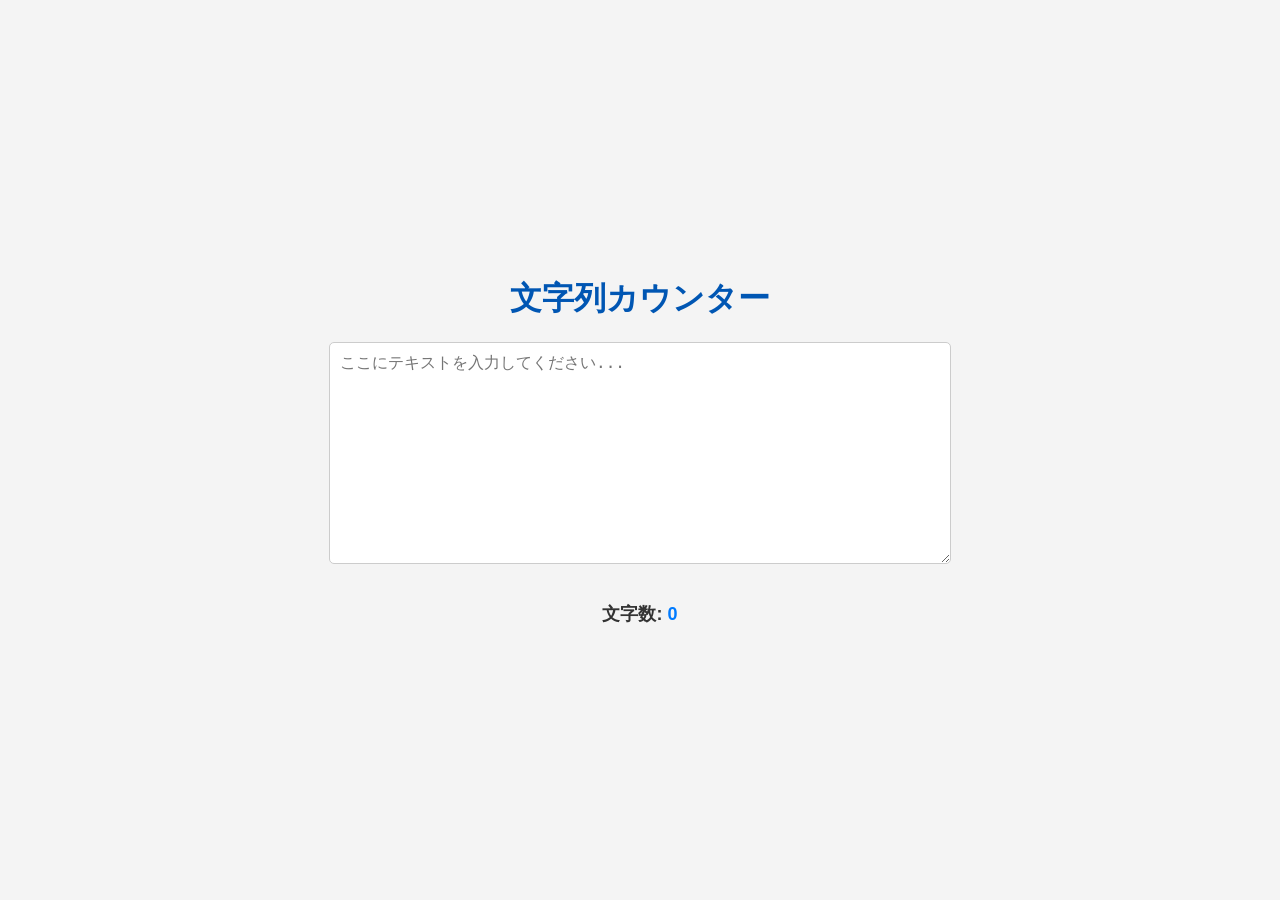
==== index.html @ 97041d7c "Updates" ====
<!DOCTYPE html>
<html lang="ja">
<head>
    <meta charset="UTF-8">
    <meta name="viewport" content="width=device-width, initial-scale=1.0">
    <title>文字列カウンター</title>
    <link rel="stylesheet" href="style.css">
</head>
<body>
    <h1>文字列カウンター</h1>
    <textarea id="textInput" placeholder="ここにテキストを入力してください..."></textarea>
    <p>文字数: <span id="charCount">0</span></p>

    <script src="script.js"></script>
</body>
</html>
---- style.css ----
body {
    font-family: Arial, sans-serif;
    display: flex;
    flex-direction: column;
    align-items: center;
    justify-content: center;
    min-height: 100vh;
    margin: 0;
    background-color: #f4f4f4;
    color: #333;
}

h1 {
    color: #0056b3;
}

textarea {
    width: 80%;
    max-width: 600px;
    height: 200px;
    padding: 10px;
    margin-bottom: 20px;
    border: 1px solid #ccc;
    border-radius: 5px;
    font-size: 16px;
    resize: vertical;
}

p {
    font-size: 18px;
    font-weight: bold;
}

span#charCount {
    color: #007bff;
}
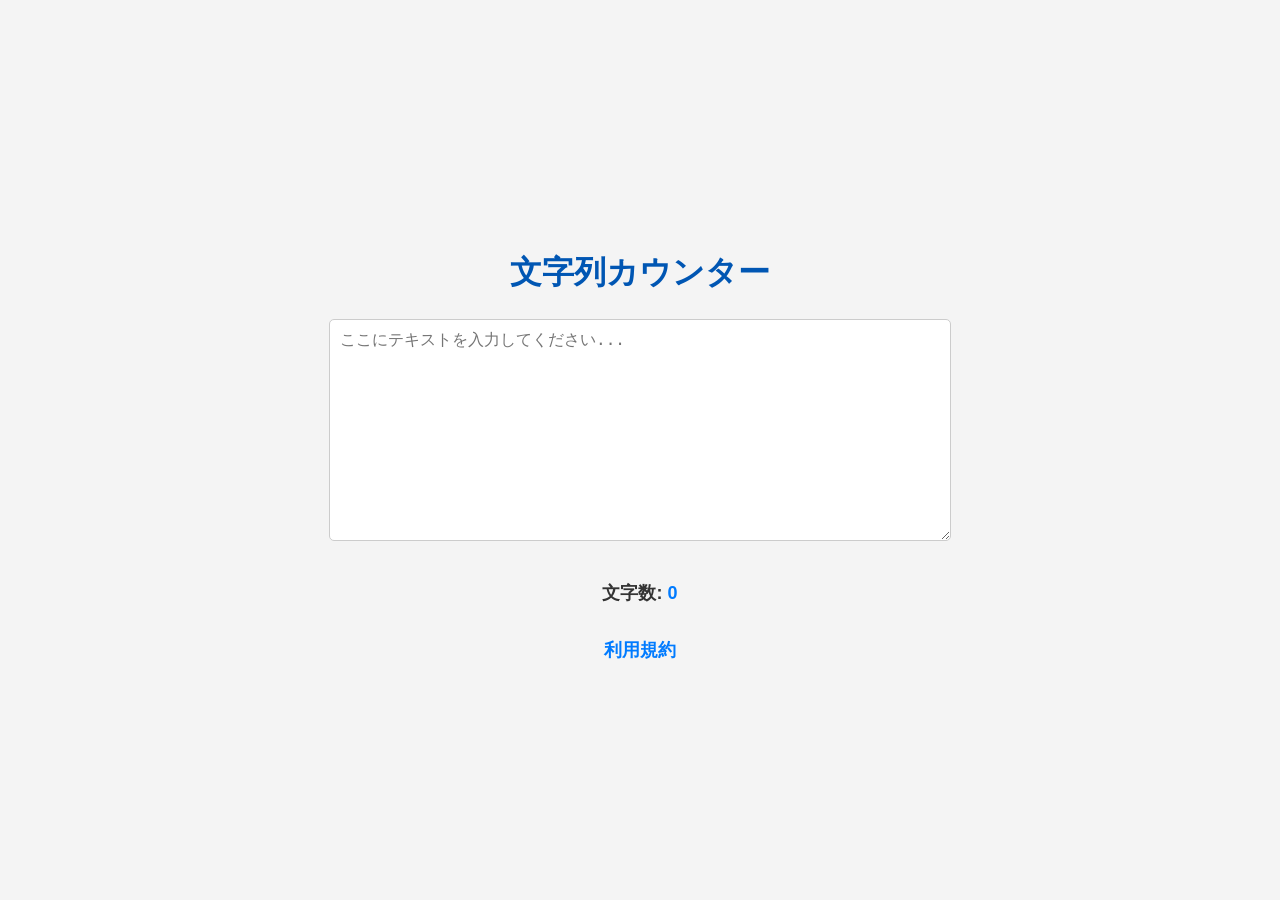
==== commit 96744735: "Updates" ====
--- a/index.html
+++ b/index.html
@@ -5,12 +5,20 @@
     <meta name="viewport" content="width=device-width, initial-scale=1.0">
     <title>文字列カウンター</title>
     <link rel="stylesheet" href="style.css">
+    <script>
+    window.dataLayer = window.dataLayer || [];
+    function gtag(){dataLayer.push(arguments);}
+    gtag('js', new Date());
+
+    gtag('config', 'G-1SNQM5GV5F');
+    </script>
 </head>
-<body>
+<body class="index-page">
     <h1>文字列カウンター</h1>
     <textarea id="textInput" placeholder="ここにテキストを入力してください..."></textarea>
     <p>文字数: <span id="charCount">0</span></p>
 
+    <p><a target="_blank" href="terms.html">利用規約</a></p>
     <script src="script.js"></script>
 </body>
 </html>
--- a/style.css
+++ b/style.css
@@ -8,13 +8,83 @@
     margin: 0;
     background-color: #f4f4f4;
     color: #333;
+    line-height: 1.6; /* 追加 */
+}
+
+header {
+    background-color: #333;
+    color: #fff;
+    padding: 1rem 0;
+    text-align: center;
+    margin-bottom: 20px;
+    width: 100%; /* 追加 */
+}
+
+main {
+    background-color: #fff;
+    padding: 20px;
+    border-radius: 8px;
+    box-shadow: 0 0 10px rgba(0, 0, 0, 0.1);
+    max-width: 800px;
+    margin: 0 auto;
+    width: 100%; /* 追加 */
+}
+
+h1, h2 {
+    color: #333;
 }
 
 h1 {
+    text-align: center;
+}
+
+h2 {
+    border-bottom: 2px solid #eee;
+    padding-bottom: 5px;
+    margin-top: 30px;
+}
+
+p {
+    margin-bottom: 10px;
+}
+
+ul, ol {
+    margin-bottom: 10px;
+    padding-left: 20px;
+}
+
+a {
+    color: #007bff;
+    text-decoration: none;
+}
+
+a:hover {
+    text-decoration: underline;
+}
+
+hr {
+    border: 0;
+    border-top: 1px solid #eee;
+    margin: 20px 0;
+}
+
+/* string-counter/src/index.html 用の既存スタイル */
+body.index-page { /* index.html の body にこのクラスを追加することを想定 */
+    display: flex;
+    flex-direction: column;
+    align-items: center;
+    justify-content: center;
+    min-height: 100vh;
+    margin: 0;
+    background-color: #f4f4f4;
+    color: #333;
+}
+
+body.index-page h1 {
     color: #0056b3;
 }
 
-textarea {
+body.index-page textarea {
     width: 80%;
     max-width: 600px;
     height: 200px;
@@ -26,11 +96,27 @@
     resize: vertical;
 }
 
-p {
+body.index-page p {
     font-size: 18px;
     font-weight: bold;
 }
 
-span#charCount {
+body.index-page span#charCount {
     color: #007bff;
 }
+
+/* terms.html 用のスタイル */
+body.terms-page { /* terms.html の body にこのクラスを追加することを想定 */
+    display: block; /* flexを解除 */
+    min-height: auto;
+    padding: 20px;
+}
+
+body.terms-page header {
+    margin-bottom: 20px;
+}
+
+body.terms-page main {
+    max-width: 800px;
+    margin: 0 auto;
+}
